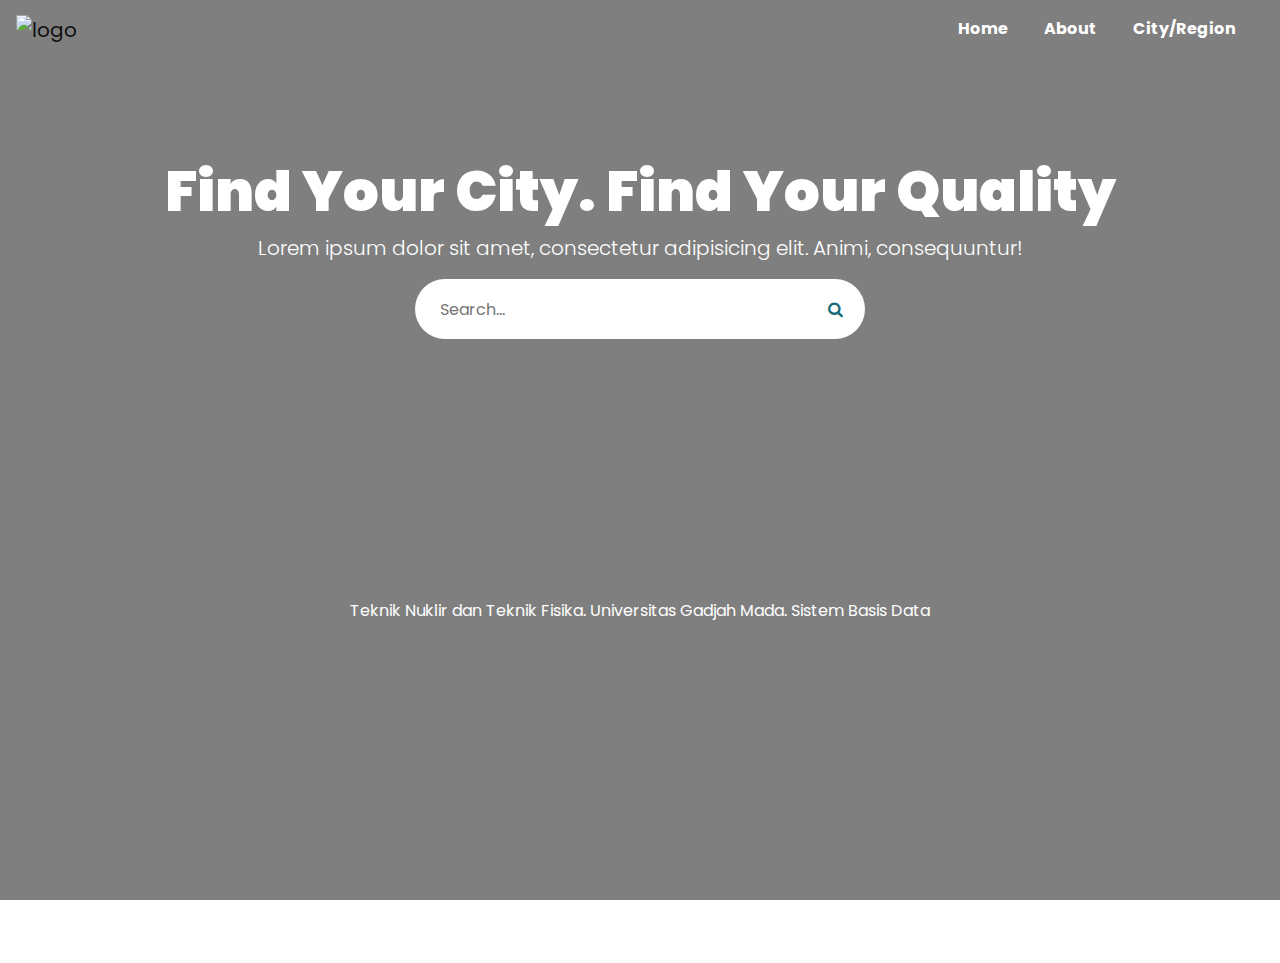
==== design 2.0/index.html @ db10b874 "new dsign (php not includes)" ====
<!DOCTYPE html>
<html lang="en">
<head>
    <meta charset="UTF-8">
    <meta name="viewport" content="width=device-width, initial-scale=1.0">
    <link rel="stylesheet" href="https://cdn.jsdelivr.net/npm/bootstrap@4.5.3/dist/css/bootstrap.min.css" >
    <link rel="stylesheet" type="text/css" href="style.css">
    <link rel="stylesheet" href="https://cdnjs.cloudflare.com/ajax/libs/font-awesome/4.7.0/css/font-awesome.min.css">
    <title>Water Quality Data</title>
</head>
<body class="first-page">
    <header class="header1">
        <nav class="navbar navbar-expand-lg navbar-light ">
            <a class="navbar-brand" href="index.html"><img src="/images/logo.png" alt="logo"></a>
            <button class="navbar-toggler" type="button" data-toggle="collapse" data-target="#navbarNav" aria-controls="navbarNav" aria-expanded="false" aria-label="Toggle navigation">
              <span class="navbar-toggler-icon"></span>
            </button>
            <div class="collapse navbar-collapse" id="navbarNav">
              <ul class="navbar-nav ml-auto">
                <li class="nav-item">
                  <a class="nav-link" href="#">Home<span class="sr-only">(current)</span></a>
                </li>
                <li class="nav-item">
                  <a class="nav-link" href="#">About</a>
                </li>
                <li class="nav-item">
                  <a class="nav-link" href="./pages/city-region.html">City/Region</a>
                </li>
              </ul>
            </div>
        </nav>
          <div class="jumbotron jumbotron-fluid ">
            <div class="container">
              <h1 class="display-4">Find Your City. Find Your Quality</h1>
              <p class="lead">Lorem ipsum dolor sit amet, consectetur adipisicing elit. Animi, consequuntur!</p>
            </div>
            <div class="container h-100">
                <div class="d-flex justify-content-center h-100">
                  <div class="searchbar">
                    <input class="search_input" type="text" name="" placeholder="Search...">
                    <a href="#" class="search_icon"><i class="fa fa-search"></i></a>
                  </div>
                </div>
            </div>
            <div class="footer">
                <p> <a href="https://tf.ugm.ac.id/">Teknik Nuklir dan Teknik Fisika.</a> <a href="https://ugm.ac.id/">Universitas Gadjah Mada.</a>  Sistem Basis Data </p>
            </div>
        </div>
        
        
    </header>
    <main>
  
    </main>
</body>
    <script src="https://code.jquery.com/jquery-3.5.1.slim.min.js"></script>
    <script src="https://cdn.jsdelivr.net/npm/popper.js@1.16.1/dist/umd/popper.min.js" ></script>
    <script src="https://cdn.jsdelivr.net/npm/bootstrap@4.5.3/dist/js/bootstrap.min.js" ></script>
    <script src="//maxcdn.bootstrapcdn.com/bootstrap/4.1.1/js/bootstrap.min.js"></script>
    <script src="//cdnjs.cloudflare.com/ajax/libs/jquery/3.2.1/jquery.min.js"></script>
</html>
---- design 2.0/style.css ----
@import url('https://fonts.googleapis.com/css2?family=Poppins:wght@300&display=swap');

body{
    font-family: 'Poppins', sans-serif;
}

.first-page{
    overflow: hidden;
}

/* header*/

.header1 {
    /* darker background */
    background-image:linear-gradient(rgba(0,0,0,0.5), rgba(0,0,0,0.5)), url(../images/3.jpg);
    height: 100vh;
    background-size: cover;
    background-attachment: fixed;
    background-position: center;
}

.header2 {
    background-image:linear-gradient(rgba(0,0,0,0.5), rgba(0,0,0,0.5)), url(../images/3.jpg);
    height: 90px;
    /*background-size: cover;
    background-attachment: fixed; */
    background-position: center;
}

/* navbar settings */

.navbar img{
    height: 60px;
}
.navbar .navbar-nav .nav-item .nav-link:link, .navbar .navbar-nav .nav-item .nav-link:visited {
    color: white;
    margin-right: 20px;
    font-weight: bolder;
}

.navbar .navbar-nav .nav-item .nav-link:hover, .navbar .navbar-nav .nav-item .nav-link:active {
    color: rgb(204, 204, 204);
    margin-right: 20px;
    border-bottom: 2px solid rgb(204, 204, 204);
    transition: border-bottom 0.2s;
}

.navbar button{
    color: white;
}

/* Jumbotron */

.jumbotron {
    color: white;
    padding-top: 100px;
    top: 30%;
    background: none;
}
.jumbotron h1 {
    font-weight: 900;
}

.jumbotron h1, p{
    text-align: center;

}
/* footer */
.footer {
    padding: 260px;
}

.footer a{
    text-decoration: none;
    color: white;
}

.footer a:hover{
    border-bottom: 1px solid white;
}


/* search-bar */

.searchbar{
    margin-bottom: auto;
    margin-top: auto;
    width: 450px;
    height: 60px;
    background-color: white;
    border-radius: 30px;
    padding: 10px;
}

 .search_input{
    color: gray;
    padding-left: 15px;
    border: 0;
    outline: 0;
    background: none;
    width: 350px;
    caret-color:transparent;
    line-height: 40px;
    transition: width 0.4s linear;
}

/*.searchbar:hover > .search_input{
    padding: 0 10px;
    width: 450px;
    caret-color:red;
    transition: width 0.4s linear;
}

.searchbar:hover > .search_icon{
    background: white;
    color: rgb(22,105,122);
} */

.search_icon{
    height: 40px;
    width: 40px;
    float: right;
    display: flex;
    justify-content: center;
    align-items: center;
    border-radius: 50%;
    color:rgb(22,105,122);
    text-decoration:none;
}

/* Table */
.table {
    min-width: 400px;
    background-color: white;
    margin: 10px;
    border-radius: 50px;
}
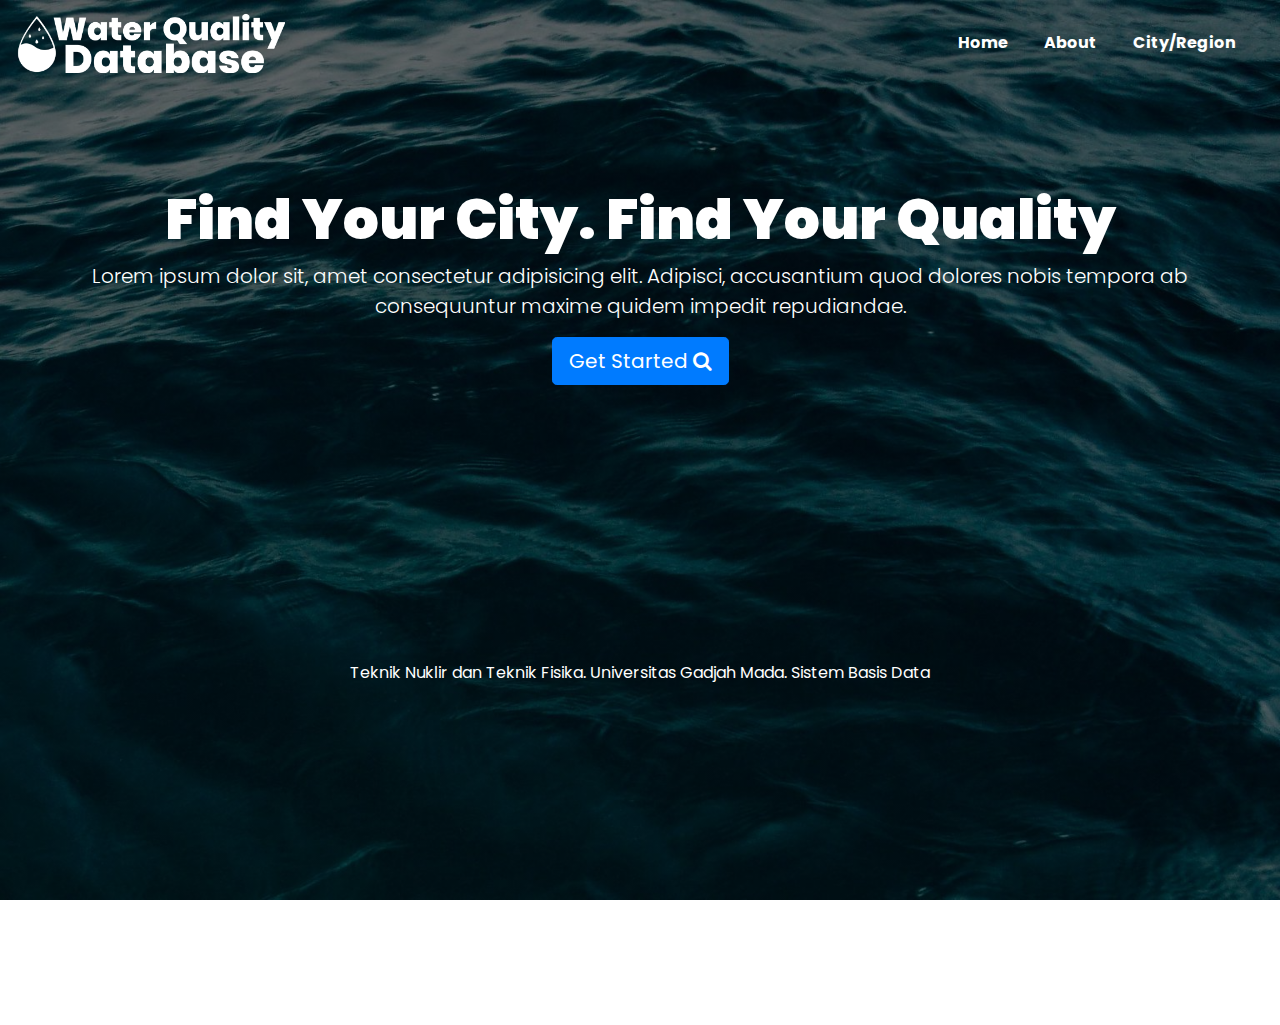
==== commit 589ee800: "update" ====
--- a/design 2.0/index.html
+++ b/design 2.0/index.html
@@ -4,14 +4,14 @@
     <meta charset="UTF-8">
     <meta name="viewport" content="width=device-width, initial-scale=1.0">
     <link rel="stylesheet" href="https://cdn.jsdelivr.net/npm/bootstrap@4.5.3/dist/css/bootstrap.min.css" >
-    <link rel="stylesheet" type="text/css" href="style.css">
+    <link rel="stylesheet" type="text/css" href="./style.css">
     <link rel="stylesheet" href="https://cdnjs.cloudflare.com/ajax/libs/font-awesome/4.7.0/css/font-awesome.min.css">
     <title>Water Quality Data</title>
 </head>
 <body class="first-page">
     <header class="header1">
         <nav class="navbar navbar-expand-lg navbar-light ">
-            <a class="navbar-brand" href="index.html"><img src="/images/logo.png" alt="logo"></a>
+            <a class="navbar-brand" href="index.html"><img src="./images/logo.png" alt="logo"></a>
             <button class="navbar-toggler" type="button" data-toggle="collapse" data-target="#navbarNav" aria-controls="navbarNav" aria-expanded="false" aria-label="Toggle navigation">
               <span class="navbar-toggler-icon"></span>
             </button>
@@ -32,15 +32,11 @@
           <div class="jumbotron jumbotron-fluid ">
             <div class="container">
               <h1 class="display-4">Find Your City. Find Your Quality</h1>
-              <p class="lead">Lorem ipsum dolor sit amet, consectetur adipisicing elit. Animi, consequuntur!</p>
-            </div>
-            <div class="container h-100">
-                <div class="d-flex justify-content-center h-100">
-                  <div class="searchbar">
-                    <input class="search_input" type="text" name="" placeholder="Search...">
-                    <a href="#" class="search_icon"><i class="fa fa-search"></i></a>
-                  </div>
-                </div>
+              <p class="lead">Lorem ipsum dolor sit, amet consectetur adipisicing elit. Adipisci, accusantium quod dolores nobis tempora ab consequuntur maxime quidem impedit repudiandae.
+              </p>
+              <p class="lead">
+                <a class="btn btn-primary btn-lg" href="./pages/city-region.html" role="button"> Get Started <i class="fa fa-search" aria-hidden="true"></i> </a>
+              </p>
             </div>
             <div class="footer">
                 <p> <a href="https://tf.ugm.ac.id/">Teknik Nuklir dan Teknik Fisika.</a> <a href="https://ugm.ac.id/">Universitas Gadjah Mada.</a>  Sistem Basis Data </p>
--- a/design 2.0/style.css
+++ b/design 2.0/style.css
@@ -12,26 +12,30 @@
 
 .header1 {
     /* darker background */
-    background-image:linear-gradient(rgba(0,0,0,0.5), rgba(0,0,0,0.5)), url(../images/3.jpg);
+    background-image:linear-gradient(rgba(0,0,0,0.5), rgba(0,0,0,0.5)), url(./images/3.jpg);
     height: 100vh;
     background-size: cover;
     background-attachment: fixed;
     background-position: center;
 }
 
+.header1 img {
+    height: 60px;
+}
+
 .header2 {
+    /* darker background */
     background-image:linear-gradient(rgba(0,0,0,0.5), rgba(0,0,0,0.5)), url(../images/3.jpg);
     height: 90px;
-    /*background-size: cover;
-    background-attachment: fixed; */
+    background-size: cover;
+    background-attachment: fixed;
     background-position: center;
 }
 
-/* navbar settings */
-
-.navbar img{
+.header2 img {
     height: 60px;
 }
+
 .navbar .navbar-nav .nav-item .nav-link:link, .navbar .navbar-nav .nav-item .nav-link:visited {
     color: white;
     margin-right: 20px;
@@ -79,59 +83,37 @@
     border-bottom: 1px solid white;
 }
 
-
-/* search-bar */
-
-.searchbar{
-    margin-bottom: auto;
-    margin-top: auto;
-    width: 450px;
-    height: 60px;
-    background-color: white;
-    border-radius: 30px;
-    padding: 10px;
+/* button */
+.container-search button{
+    align-items: center;
 }
 
- .search_input{
-    color: gray;
-    padding-left: 15px;
-    border: 0;
-    outline: 0;
-    background: none;
-    width: 350px;
-    caret-color:transparent;
-    line-height: 40px;
-    transition: width 0.4s linear;
-}
+/* content */
 
-/*.searchbar:hover > .search_input{
-    padding: 0 10px;
-    width: 450px;
-    caret-color:red;
-    transition: width 0.4s linear;
-}
-
-.searchbar:hover > .search_icon{
-    background: white;
-    color: rgb(22,105,122);
-} */
-
-.search_icon{
-    height: 40px;
-    width: 40px;
-    float: right;
-    display: flex;
-    justify-content: center;
-    align-items: center;
-    border-radius: 50%;
-    color:rgb(22,105,122);
-    text-decoration:none;
+.content {
+    margin-left: 200px;
+    margin-right: 200px;
+    margin-top: 20px;
 }
 
 /* Table */
 .table {
-    min-width: 400px;
+    min-width: 300px;
     background-color: white;
-    margin: 10px;
-    border-radius: 50px;
-}+    border-radius: 5px ;
+}
+
+.stasion_name,
+.water_index,
+.thead-dark {
+    text-align: center;
+}
+
+/* Pages-2 City/Region */
+.intro h2 {
+    font-weight: bold;
+}
+
+.intro p {
+    align-items: left;
+}
